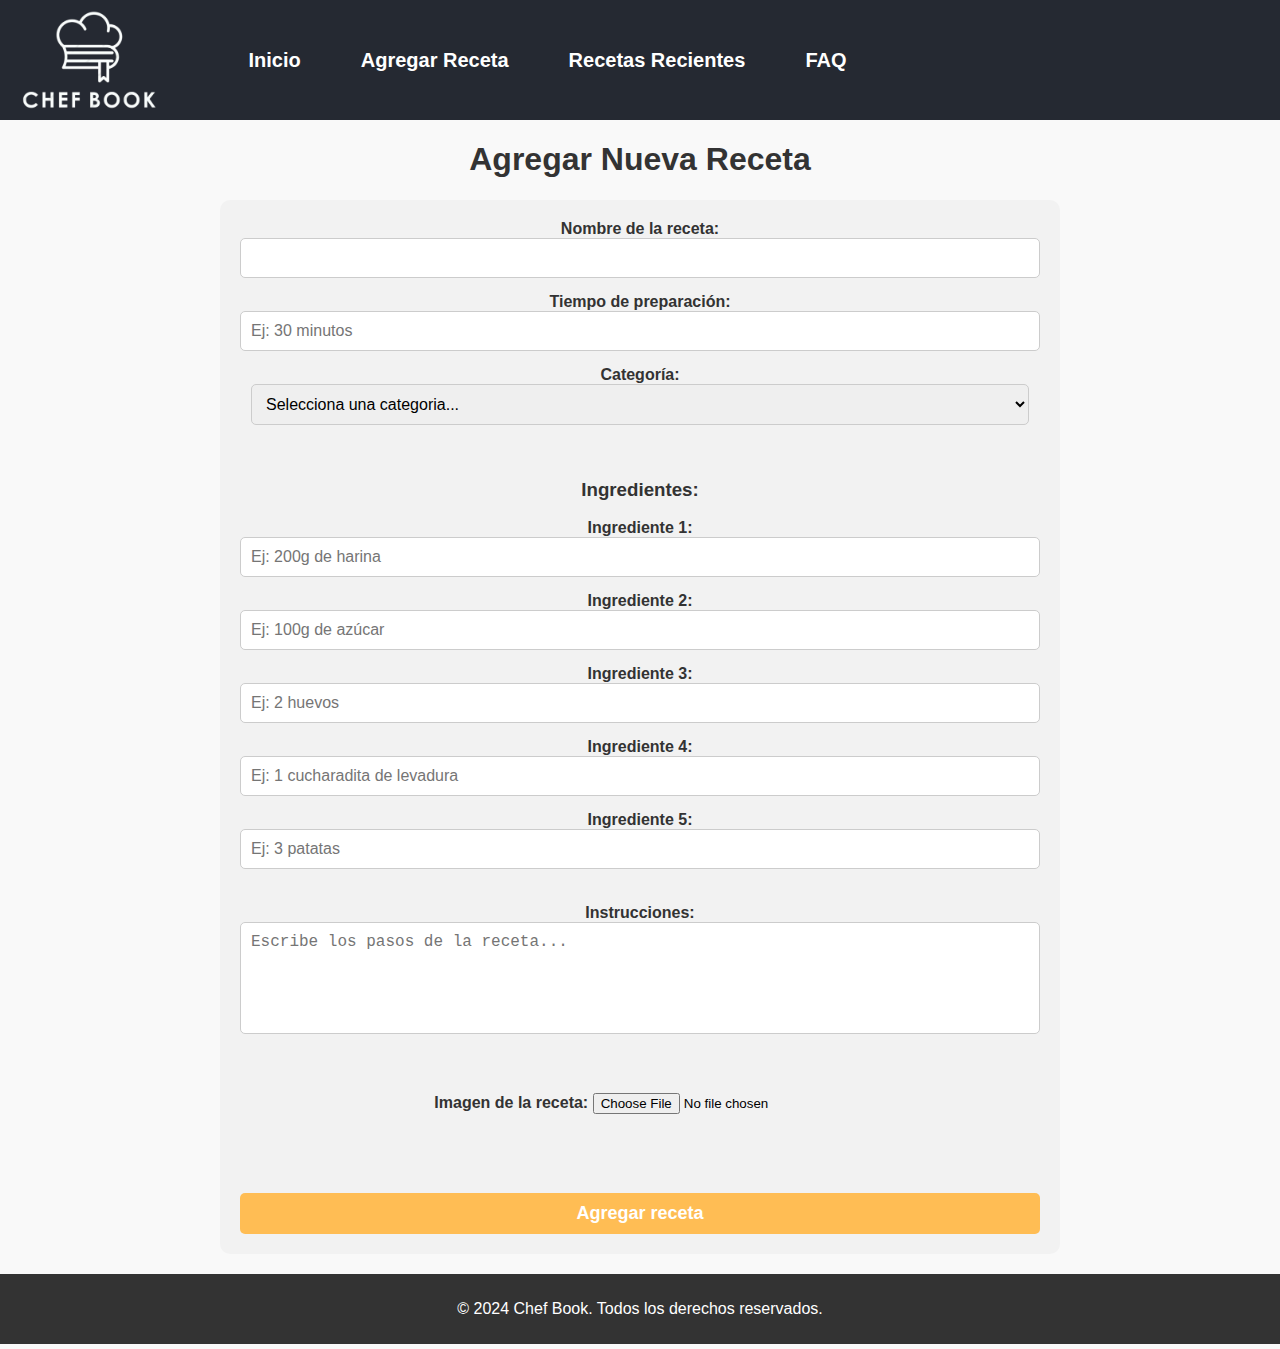
==== agregar-receta.html @ d5123af9 "Arreglos formulario" ====
<!DOCTYPE html>
<html lang="es">
<head>
    <meta charset="UTF-8">
    <meta name="viewport" content="width=device-width, initial-scale=1.0">
    <title>Chef Book</title>
    <link rel="stylesheet" href="css/estilos.css">
</head>
<body>
    <header>
        <img src="images/logo.png" alt="Logo" class="logo">
        <div class="wrapper">
            <nav>
                <a href="index.html">Inicio</a>
                <a href="agregar-receta.html">Agregar Receta</a>
                <a href="recientes.html">Recetas Recientes</a>
                <a href="faq.html">FAQ</a>
            </nav>
        </div>
    </header>

    <main>
        <h1>Agregar Nueva Receta</h1>
        <div class="form-receta">
            <form action="#" method="POST">
                <div class="info-receta">
                    <label for="nombre">Nombre de la receta:</label>
                    <input type="text" id="nombre" name="nombre" required>
                    <label for="tiempo-preparacion">Tiempo de preparación:</label>
                    <input type="text" id="tiempo-preparacion" name="tiempo-preparacion" placeholder="Ej: 30 minutos" required>
                    <label for="categoria">Categoría:</label>
                    <select id="categoria" name="categoria" required>
                        <option value="" disabled selected>Selecciona una categoria...</option>
                        <option value="plato-principal">Plato principal</option>
                        <option value="postre">Postre</option>
                        <option value="entrante">Entrante</option>
                        <option value="bebidas">Bebidas</option>
                    </select>
                </div>
                <div class="ingredientes-receta">
                    <h3>Ingredientes:</h3>
                    <label>Ingrediente 1:</label>
                    <input type="text" name="ingrediente1" placeholder="Ej: 200g de harina" required>
                    <label>Ingrediente 2:</label>
                    <input type="text" name="ingrediente2" placeholder="Ej: 100g de azúcar">
                    <label>Ingrediente 3:</label>
                    <input type="text" name="ingrediente3" placeholder="Ej: 2 huevos">
                    <label>Ingrediente 4:</label>
                    <input type="text" name="ingrediente4" placeholder="Ej: 1 cucharadita de levadura">
                    <label>Ingrediente 5:</label>
                    <input type="text" name="ingrediente5" placeholder="Ej: 3 patatas"> 
                </div>
                <div class="instrucciones-receta">
                    <label for="instrucciones">Instrucciones:</label>
                    <textarea id="instrucciones" name="instrucciones" rows="5" placeholder="Escribe los pasos de la receta..." required></textarea>
                </div>
                <div class="imagen-receta">
                    <label for="imagen">Imagen de la receta:</label>
                    <input type="file" id="imagen" name="imagen">
                </div>
                <button type="submit" class="btn-enviar">Agregar receta</button>
            </form>
        </div>
    </main>

    <footer>
        <p>&copy; 2024 Chef Book. Todos los derechos reservados.</p>
    </footer>
</body>
</html>
---- css/estilos.css ----
body {
    font-family: Arial, sans-serif;
    margin: 0;
    padding: 0;
    background-color: #f9f9f9;
}

footer {
    background-color: #333;
    color: #fff;
    text-align: center;
    padding: 10px 0;
}

header {
	width: 100%;
	overflow: hidden;
	background:#252932;
	margin-bottom: 20px;
	padding: 10px 20px; /* Añadimos un poco de padding */
    display: flex; /* Usamos flexbox para alinear los elementos */
    justify-content: space-between; /* Espacia los elementos (logo y nav) */
    align-items: center;
}

.wrapper{
	width: 90%;
	max-width: 1000px;
	margin: auto;
	overflow: hidden;
    display: block;
}

header nav {
	display: flex;
	gap: 20px;
}

header nav a {
	display: inline-block;
	color:#fff;
	text-decoration: none;
	padding: 10px 20px;
	line-height: normal;
	font-size: 20px;
	font-weight: bold;
	transition: all 200ms ease;
}

header nav a:hover {
	background:#ffbd54;
	border-radius:50px;
}

.logo {
    height: 100px;
}

main {
    margin: 20px;
    text-align: center;
}

h1, h2, h3 {
    color: #333;
}

.recetas-destacadas {
    max-width: 1200px;
    margin: 0 auto;
    padding: 20px;
    background-color: #f9f9f9;
    border-radius: 10px;
}

.receta-destacada h3 {
    color: #ffbd54;
    font-size: 24px;
}

.receta-destacada {
    background-color: #f2f2f2;
    padding: 20px;
    margin-bottom: 20px;
    border-radius: 10px;
    text-align: left;
}

.receta-destacada .imagen-receta {
    max-width: 100%;
    height: auto;
    border-radius: 10px;
    margin-bottom: 15px;
	margin-right: 20px;
}

.receta-destacada ul, .receta-destacada ol {
	margin-left: 20px;
    padding-left: 20px;
}

.receta-destacada p {
    font-weight: bold;
}

.imagen-receta{
    height: 100px;
    border-radius: 10px;
}

.form-receta {
    background-color: #f2f2f2;
    padding: 20px;
    margin-bottom: 20px;
    border-radius: 10px;
    max-width: 800px;
    margin: 0 auto;
}

.form-receta form {
    display: flex;
    flex-direction: column;
}

.form-receta label {
    font-weight: bold;
    margin-top: 10px;
    color: #333;
}

.form-receta input[type="text"], 
.form-receta input[type="number"], 
.form-receta select, 
.form-receta textarea {
    padding: 10px;
    font-size: 16px;
    margin-bottom: 15px;
    border-radius: 5px;
    border: 1px solid #ccc;
    width: calc(100% - 22px);
}

.form-receta textarea {
    resize: none;
}

.imagen-receta {
    margin-top: 20px;
}

.btn-enviar {
    background-color: #ffbd54;
    color: white;
    padding: 10px 20px;
    font-size: 18px;
    font-weight: bold;
    border: none;
    border-radius: 5px;
    cursor: pointer;
    transition: background-color 200ms ease;
}

.btn-enviar:hover {
    background-color: #eaa33b;
}

.info-receta, .ingredientes-receta, .instrucciones-receta {
    margin-bottom: 20px;
}

.recetas-recientes {
    display: flex;
}

.indice {
    width: 150px;
    margin-right: 20px;
	background-color: #f2f2f2;
    padding: 20px;
    margin-bottom: 20px;
    border-radius: 10px;
    text-align: left;
}

.indice h3 {
    color: #ffbd54;
}

.indice ul {
    list-style-type: none; /* Eliminamos los puntos de la lista */
    padding: 0; /* Eliminamos el padding */
}

.indice ul li {
    margin-bottom: 10px; /* Espacio entre los elementos del índice */
}

.indice ul li a {
    text-decoration: none;
    color: #333;
    transition: color 200ms ease;
}

.indice ul li a:hover {
    color: #ffbd54; /* Color al pasar el ratón */
}


.faq {
    max-width: 1200px;
    margin: 20px auto;
    padding: 20px;
    background-color: #f9f9f9;
    border-radius: 10px;
}

.faq-item {
    background-color: #f2f2f2;
    padding: 15px;
    margin-bottom: 15px;
    border-radius: 5px;
}

.faq-question {
    font-size: 18px;
    color: #ffbd54;
    cursor: pointer;
    margin: 0;
}

.faq-answer {
    margin-top: 10px;
    color: #333;
}
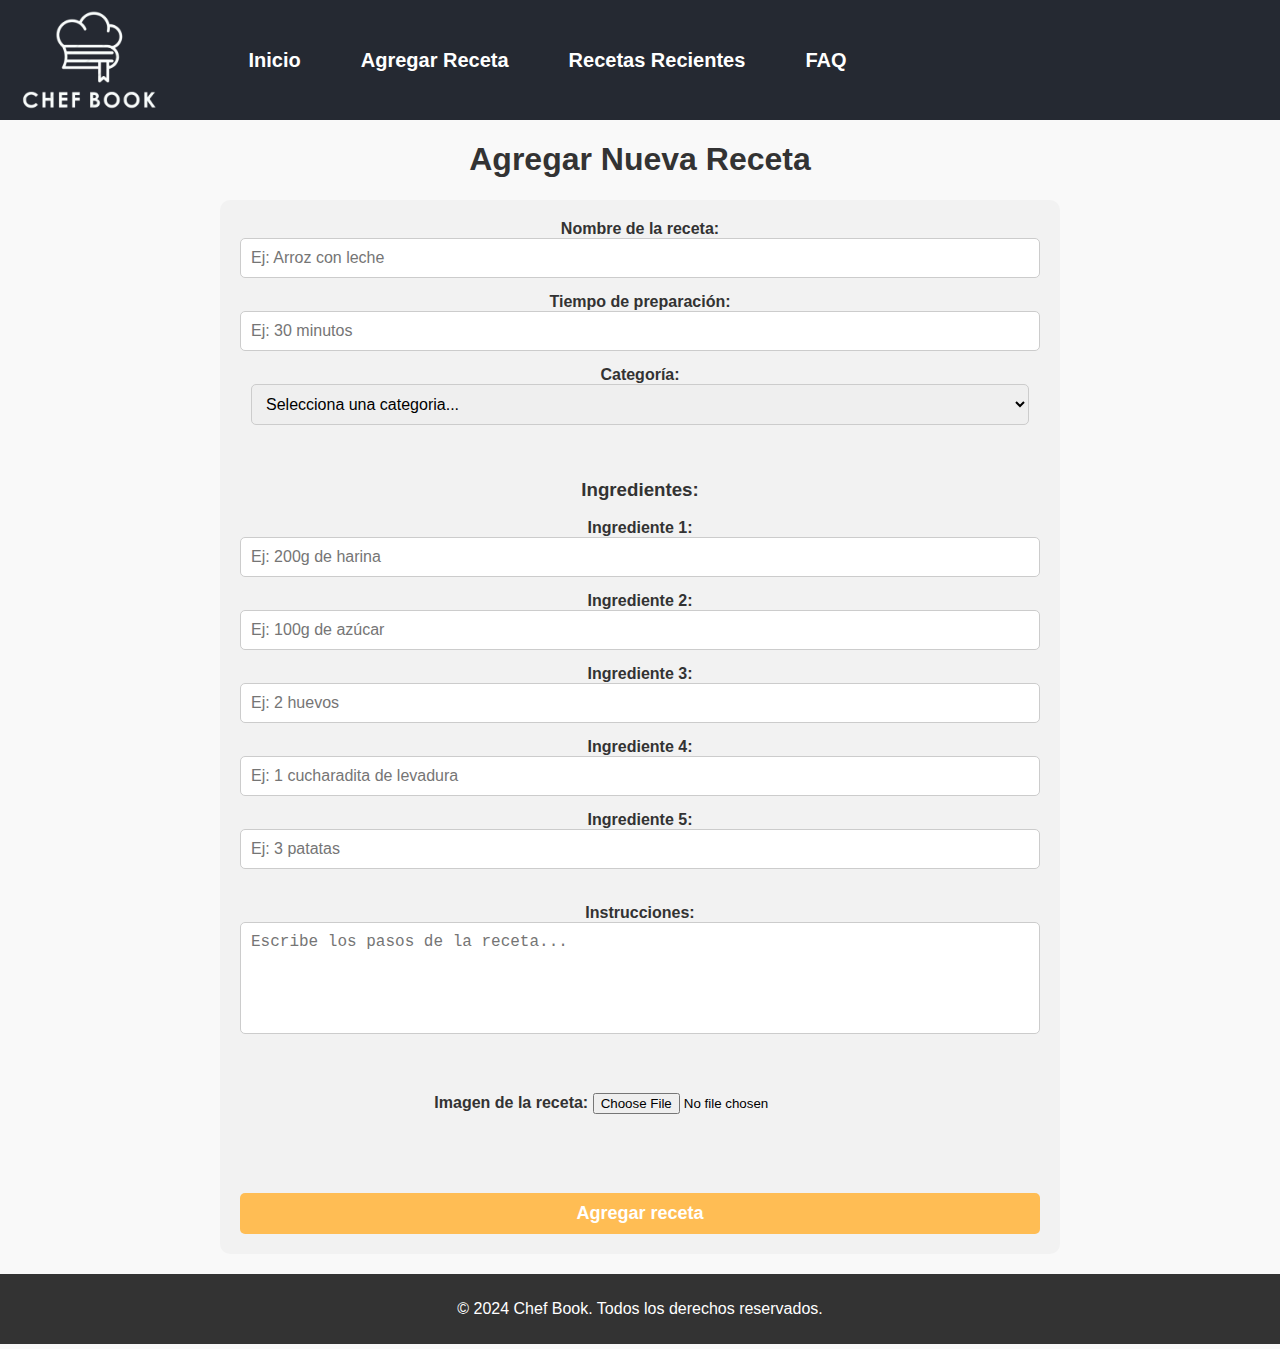
==== commit f8efe133: "Arreglos formulario" ====
--- a/agregar-receta.html
+++ b/agregar-receta.html
@@ -25,7 +25,7 @@
             <form action="#" method="POST">
                 <div class="info-receta">
                     <label for="nombre">Nombre de la receta:</label>
-                    <input type="text" id="nombre" name="nombre" required>
+                    <input type="text" id="nombre" name="nombre" placeholder="Ej: Arroz con leche" required>
                     <label for="tiempo-preparacion">Tiempo de preparación:</label>
                     <input type="text" id="tiempo-preparacion" name="tiempo-preparacion" placeholder="Ej: 30 minutos" required>
                     <label for="categoria">Categoría:</label>
